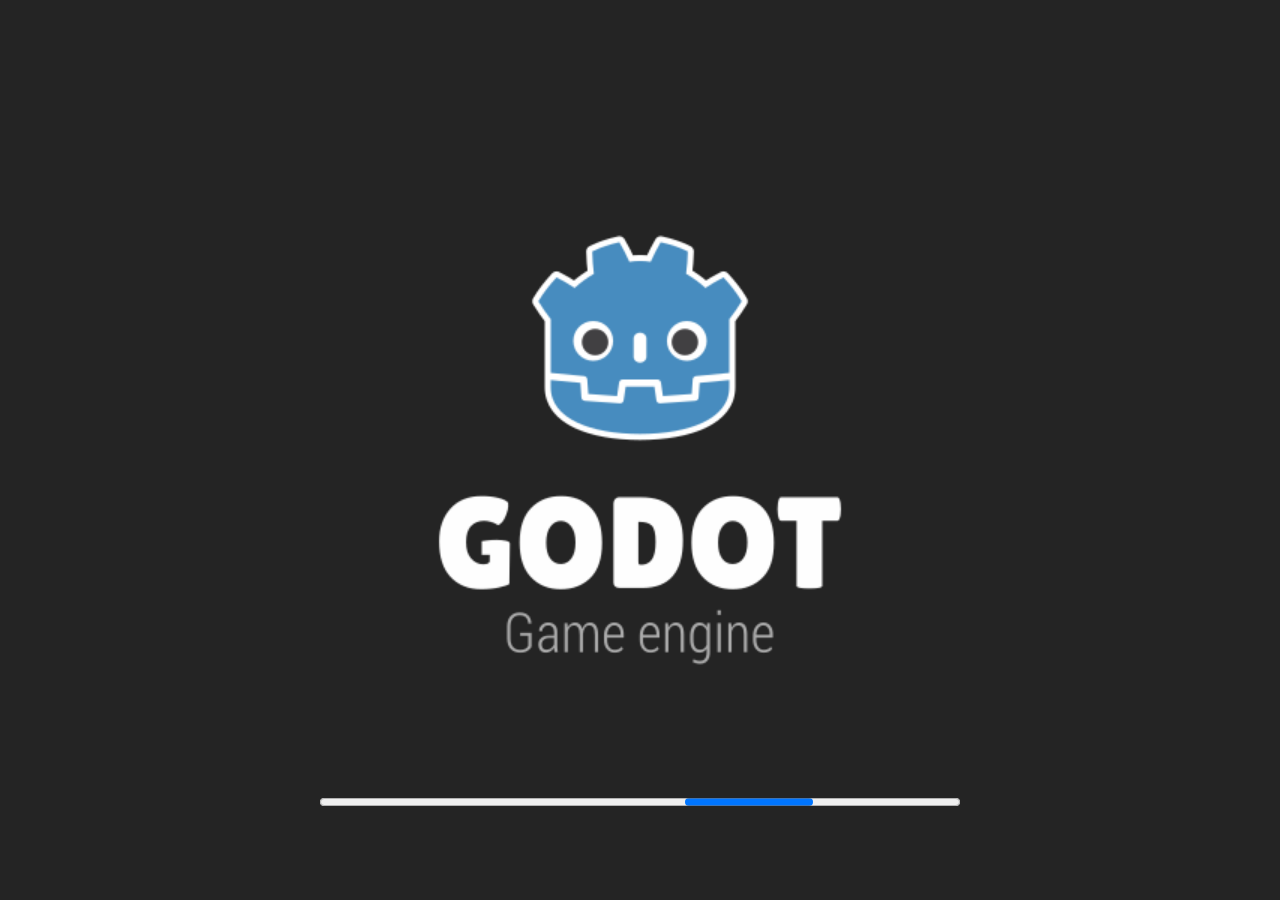
==== godot/index.html @ edb87e84 "deploy: publish Godot Web player" ====
<!DOCTYPE html>
<html lang="en">
	<head>
		<meta charset="utf-8">
		<meta name="viewport" content="width=device-width, user-scalable=no, initial-scale=1.0">
		<title>ssxx-godot-client</title>
		<style>
html, body, #canvas {
	margin: 0;
	padding: 0;
	border: 0;
}

body {
	color: white;
	background-color: black;
	overflow: hidden;
	touch-action: none;
}

#canvas {
	display: block;
}

#canvas:focus {
	outline: none;
}

#status, #status-splash, #status-progress {
	position: absolute;
	left: 0;
	right: 0;
}

#status, #status-splash {
	top: 0;
	bottom: 0;
}

#status {
	background-color: #242424;
	display: flex;
	flex-direction: column;
	justify-content: center;
	align-items: center;
	visibility: hidden;
}

#status-splash {
	max-height: 100%;
	max-width: 100%;
	margin: auto;
}

#status-splash.show-image--false {
	display: none;
}

#status-splash.fullsize--true {
	height: 100%;
	width: 100%;
	object-fit: contain;
}

#status-splash.use-filter--false {
	image-rendering: pixelated;
}

#status-progress, #status-notice {
	display: none;
}

#status-progress {
	bottom: 10%;
	width: 50%;
	margin: 0 auto;
}

#status-notice {
	background-color: #5b3943;
	border-radius: 0.5rem;
	border: 1px solid #9b3943;
	color: #e0e0e0;
	font-family: 'Noto Sans', 'Droid Sans', Arial, sans-serif;
	line-height: 1.3;
	margin: 0 2rem;
	overflow: hidden;
	padding: 1rem;
	text-align: center;
	z-index: 1;
}
		</style>
		<link id="-gd-engine-icon" rel="icon" type="image/png" href="index.icon.png" />
<link rel="apple-touch-icon" href="index.apple-touch-icon.png"/>
<meta name="ssxx-fixture" content="prototype/default" /><script src="kernel_host.js"></script>
	</head>
	<body>
		<canvas id="canvas">
			Your browser does not support the canvas tag.
		</canvas>

		<noscript>
			Your browser does not support JavaScript.
		</noscript>

		<div id="status">
			<img id="status-splash" class="show-image--true fullsize--true use-filter--true" src="index.png" alt="">
			<progress id="status-progress"></progress>
			<div id="status-notice"></div>
		</div>

		<script src="index.js"></script>
		<script>
const GODOT_CONFIG = {"args":[],"canvasResizePolicy":2,"ensureCrossOriginIsolationHeaders":true,"executable":"index","experimentalVK":false,"fileSizes":{"index.pck":10656416,"index.wasm":43699190},"focusCanvas":true,"gdextensionLibs":[]};
const GODOT_THREADS_ENABLED = false;
const engine = new Engine(GODOT_CONFIG);

(function () {
	const statusOverlay = document.getElementById('status');
	const statusProgress = document.getElementById('status-progress');
	const statusNotice = document.getElementById('status-notice');

	let initializing = true;
	let statusMode = '';

	function setStatusMode(mode) {
		if (statusMode === mode || !initializing) {
			return;
		}
		if (mode === 'hidden') {
			statusOverlay.remove();
			initializing = false;
			return;
		}
		statusOverlay.style.visibility = 'visible';
		statusProgress.style.display = mode === 'progress' ? 'block' : 'none';
		statusNotice.style.display = mode === 'notice' ? 'block' : 'none';
		statusMode = mode;
	}

	function setStatusNotice(text) {
		while (statusNotice.lastChild) {
			statusNotice.removeChild(statusNotice.lastChild);
		}
		const lines = text.split('\n');
		lines.forEach((line) => {
			statusNotice.appendChild(document.createTextNode(line));
			statusNotice.appendChild(document.createElement('br'));
		});
	}

	function displayFailureNotice(err) {
		console.error(err);
		if (err instanceof Error) {
			setStatusNotice(err.message);
		} else if (typeof err === 'string') {
			setStatusNotice(err);
		} else {
			setStatusNotice('An unknown error occurred.');
		}
		setStatusMode('notice');
		initializing = false;
	}

	const missing = Engine.getMissingFeatures({
		threads: GODOT_THREADS_ENABLED,
	});

	if (missing.length !== 0) {
		if (GODOT_CONFIG['serviceWorker'] && GODOT_CONFIG['ensureCrossOriginIsolationHeaders'] && 'serviceWorker' in navigator) {
			let serviceWorkerRegistrationPromise;
			try {
				serviceWorkerRegistrationPromise = navigator.serviceWorker.getRegistration();
			} catch (err) {
				serviceWorkerRegistrationPromise = Promise.reject(new Error('Service worker registration failed.'));
			}
			// There's a chance that installing the service worker would fix the issue
			Promise.race([
				serviceWorkerRegistrationPromise.then((registration) => {
					if (registration != null) {
						return Promise.reject(new Error('Service worker already exists.'));
					}
					return registration;
				}).then(() => engine.installServiceWorker()),
				// For some reason, `getRegistration()` can stall
				new Promise((resolve) => {
					setTimeout(() => resolve(), 2000);
				}),
			]).then(() => {
				// Reload if there was no error.
				window.location.reload();
			}).catch((err) => {
				console.error('Error while registering service worker:', err);
			});
		} else {
			// Display the message as usual
			const missingMsg = 'Error\nThe following features required to run Godot projects on the Web are missing:\n';
			displayFailureNotice(missingMsg + missing.join('\n'));
		}
	} else {
		setStatusMode('progress');
		engine.startGame({
			'onProgress': function (current, total) {
				if (current > 0 && total > 0) {
					statusProgress.value = current;
					statusProgress.max = total;
				} else {
					statusProgress.removeAttribute('value');
					statusProgress.removeAttribute('max');
				}
			},
		}).then(() => {
			setStatusMode('hidden');
		}, displayFailureNotice);
	}
}());
		</script>
	</body>
</html>
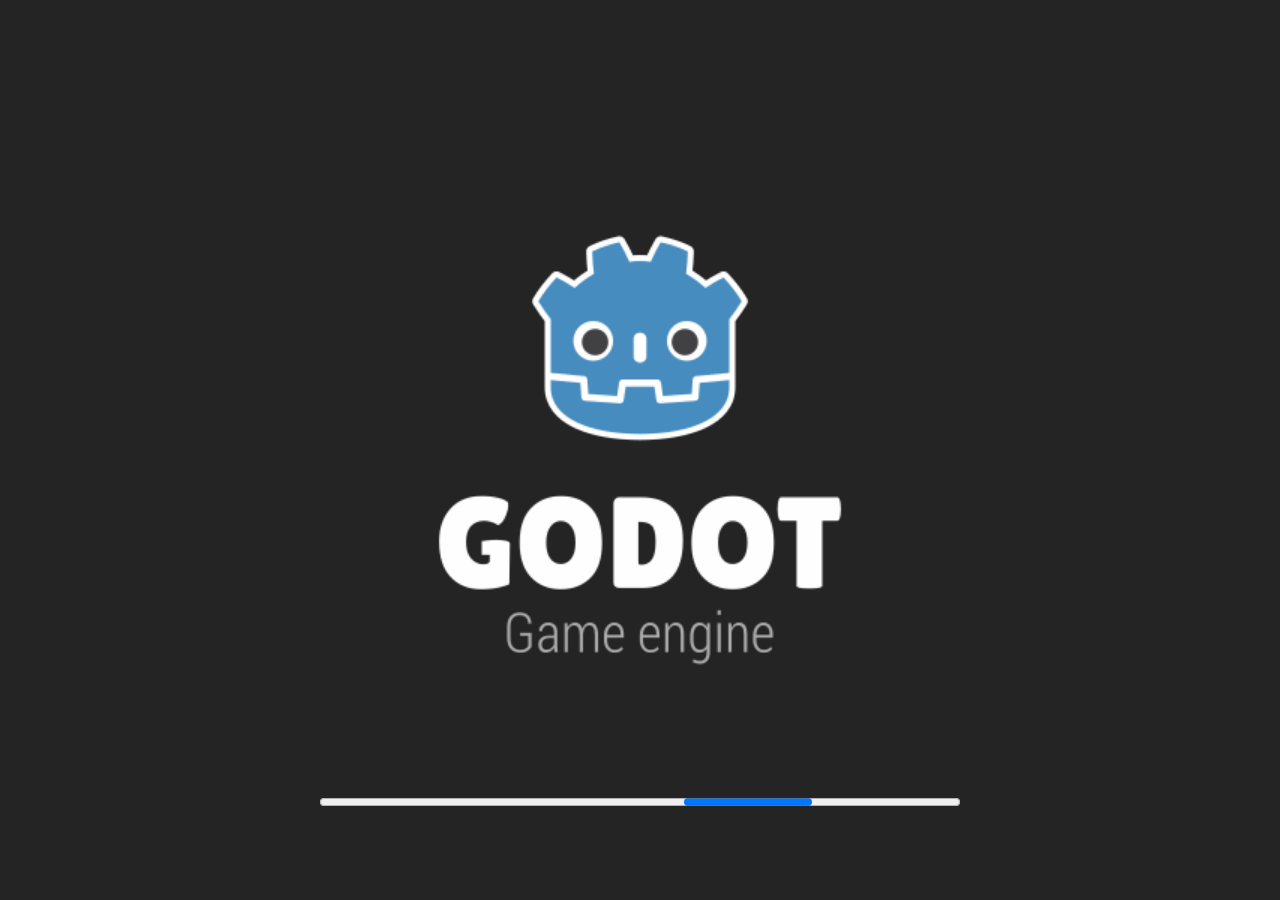
==== commit 98c1d243: "deploy: refresh Godot Web auth and tower fixes" ====
--- a/godot/index.html
+++ b/godot/index.html
@@ -111,7 +111,7 @@
 
 		<script src="index.js"></script>
 		<script>
-const GODOT_CONFIG = {"args":[],"canvasResizePolicy":2,"ensureCrossOriginIsolationHeaders":true,"executable":"index","experimentalVK":false,"fileSizes":{"index.pck":10656416,"index.wasm":43699190},"focusCanvas":true,"gdextensionLibs":[]};
+const GODOT_CONFIG = {"args":[],"canvasResizePolicy":2,"ensureCrossOriginIsolationHeaders":true,"executable":"index","experimentalVK":false,"fileSizes":{"index.pck":10656576,"index.wasm":43699190},"focusCanvas":true,"gdextensionLibs":[]};
 const GODOT_THREADS_ENABLED = false;
 const engine = new Engine(GODOT_CONFIG);
 
